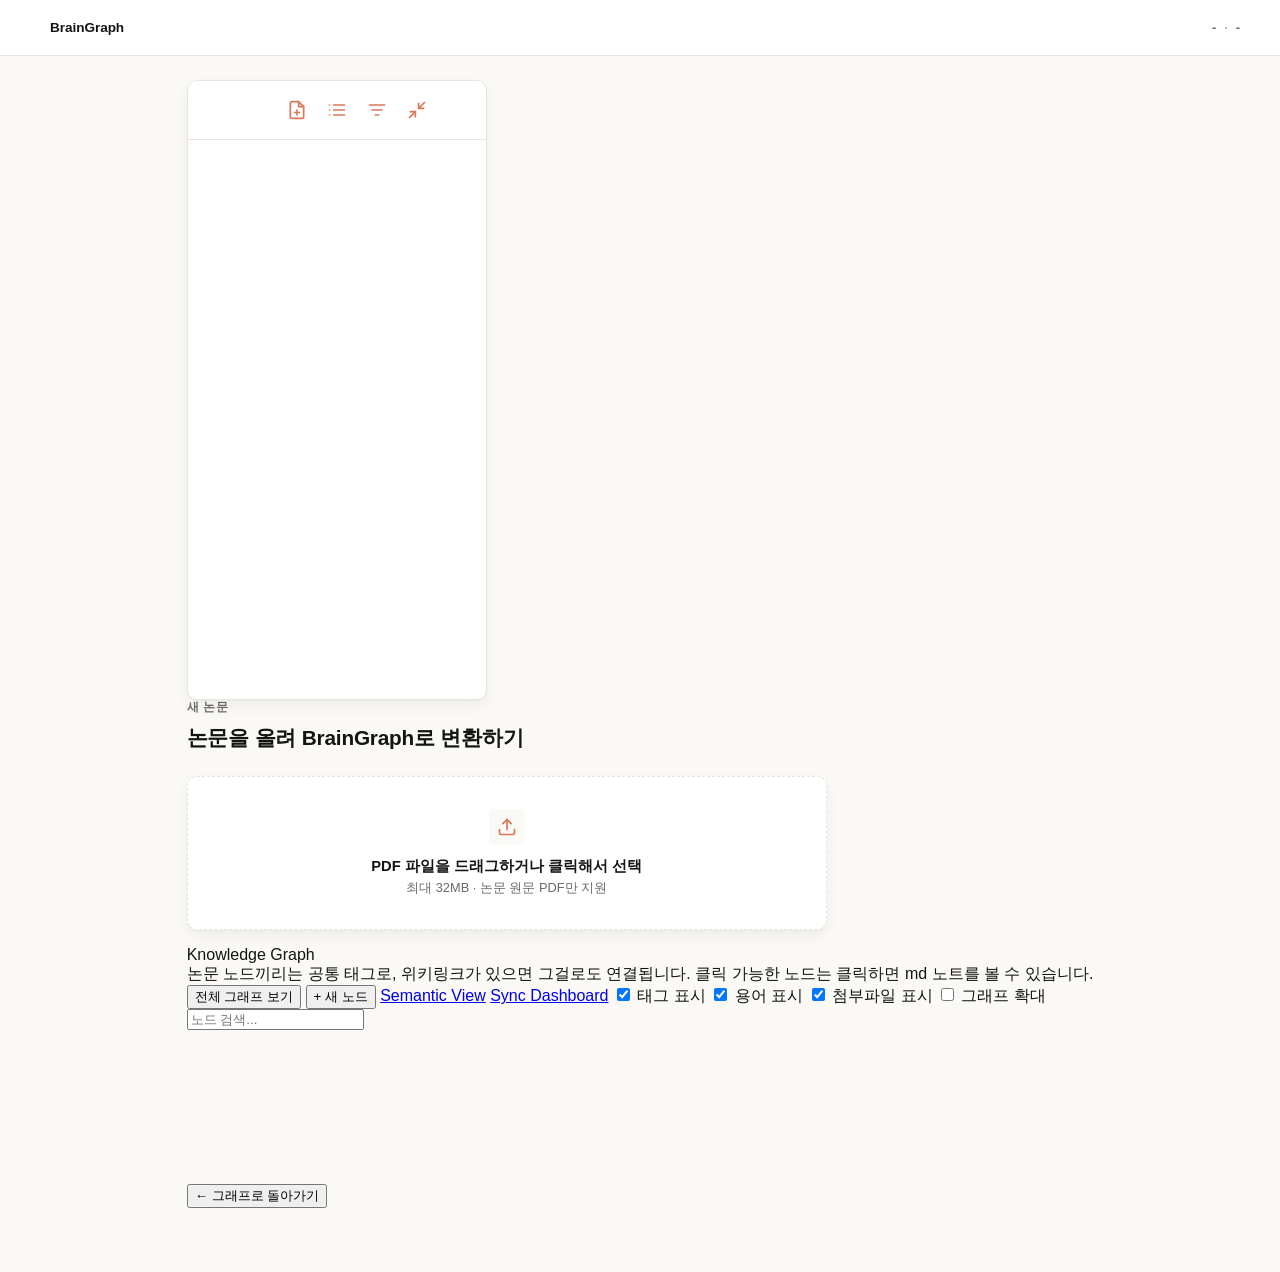
==== static/index.html @ 8e122c5a "feat(neo4j): make every node/paper Neo4j sync async, with a live status dashboard Every node_store-m" ====
<!DOCTYPE html>
<html lang="ko">
<head>
<meta charset="UTF-8" />
<meta name="viewport" content="width=device-width, initial-scale=1" />
<title>AutoNote</title>
<link rel="stylesheet" href="/graph.css" />
<style>
  :root {
    --bg: #FAF9F5;
    --surface: #FFFFFF;
    --border: #E8E6DC;
    --text: #141413;
    --text-muted: #6B6A65;
    --accent: #D97757;
    --accent-hover: #C86A4C;
    --accent-soft: #FBE9E1;
    --error: #C0442F;
    --error-soft: #FCEBE7;
    --radius: 10px;
    --radius-sm: 6px;
    --shadow: 0 1px 2px rgba(20,20,19,.04), 0 6px 16px rgba(20,20,19,.05);

    /* 타이포그래피 스케일 - 이전엔 .7rem~2.1rem 사이 12개 넘는 임의값이 흩어져
       있었다. 용도별로 6단계만 두고 전부 이 변수를 통해서만 쓴다. */
    --fs-xs: .72rem;    /* 폴더 토글 화살표, 극소 라벨, eyebrow */
    --fs-sm: .8rem;     /* 메타 정보, 보조 텍스트 */
    --fs-base: .85rem;  /* 본문 기본값(리스트 행, 버튼) */
    --fs-md: .92rem;    /* 강조 본문(카드 안내문, 드롭존 안내) */
    --fs-lg: 1.05rem;   /* 카드 제목 */
    --fs-xl: 1.3rem;    /* 페이지 헤딩(h1) */
  }
  @media (prefers-color-scheme: dark) {
    :root {
      --bg: #1F1E1D;
      --surface: #262624;
      --border: #3A3936;
      --text: #F5F4ED;
      --text-muted: #A9A79E;
      --accent: #E08A67;
      --accent-hover: #EA9C7C;
      --accent-soft: #3A2A22;
      --error: #E5806B;
      --error-soft: #3A2420;
      --shadow: 0 1px 2px rgba(0,0,0,.2), 0 8px 24px rgba(0,0,0,.3);
    }
  }

  * { box-sizing: border-box; }
  html { scroll-behavior: smooth; }
  body {
    font-family: -apple-system, BlinkMacSystemFont, "Segoe UI", "Pretendard", sans-serif;
    background: var(--bg);
    color: var(--text);
    margin: 0;
    min-height: 100vh;
    transition: background .2s ease, color .2s ease;
  }
  /* 대시보드형 상단바 - 화면 폭 전체에 걸쳐 고정된 앱 셸을 준다. 안의 내용은
     .page와 같은 1720px 폭으로 가운데 정렬해 아래 레이아웃과 좌우가 맞는다. */
  .topnav {
    width: 100%; height: 56px; box-sizing: border-box;
    display: flex; align-items: center; justify-content: center;
    border-bottom: 1px solid var(--border); background: var(--surface);
  }
  .topnav-inner { width: 100%; max-width: 1720px; padding: 0 40px; display: flex; align-items: center; gap: 10px; }
  /* 배지(뱃지 배경/테두리) 없이, 원래 아이콘 자리에 있던 인라인 SVG와 같은
     방식으로 둔다 - 투명 배경 PNG를 자연 비율 그대로, 높이만 텍스트 줄과
     맞춰서. */
  .brand-mark { height: 22px; width: auto; flex-shrink: 0; }
  .brand-name { font-size: var(--fs-base); font-weight: 700; color: var(--text); letter-spacing: -.005em; }
  /* 실제로 존재하지 않는 메뉴(그래프/설정 등)를 링크로 늘어놓는 대신, 지금
     Brain에 뭐가 얼마나 쌓여 있는지(실측치)를 상시 보여주는 상태 표시줄로
     쓴다 - papers.js/graph.js가 각각 채운다. */
  .topnav-stats { margin-left: auto; display: flex; align-items: center; gap: 8px; font-size: var(--fs-sm); color: var(--text-muted); font-weight: 600; }
  .topnav-stats .sep { opacity: .5; }
  /* 링크를 눌러야만(Sync Dashboard 페이지) 보이는 대신, 메인 화면을 벗어나지
     않아도 "로컬과 Neo4j가 어긋나 있다"를 바로 알 수 있어야 해서 상단바에도
     항상 폴링하는 배지를 하나 둔다 - 평소(미해결 실패 없음)엔 아예 숨어서
     통계 줄을 방해하지 않는다. */
  .sync-status-badge {
    display: none; align-items: center; gap: 5px; padding: 3px 10px; border-radius: 999px;
    font-size: var(--fs-xs); font-weight: 700; text-decoration: none; white-space: nowrap;
    background: var(--error-soft); color: var(--error); border: 1px solid var(--error);
  }
  .sync-status-badge.show { display: inline-flex; }
  .sync-status-badge:hover { background: var(--error); color: var(--surface); }

  .page { display: flex; flex-direction: column; align-items: center; padding: 24px 20px 64px; }

  main { width: 100%; max-width: 640px; }
  .eyebrow {
    font-size: var(--fs-xs); font-weight: 700; letter-spacing: .06em; text-transform: uppercase;
    color: var(--text-muted); margin-bottom: 8px;
  }

  /* flex: 0 0 300px만으로는 폭이 고정되지 않는다 - width가 auto(비확정)면
     flex item의 "자동 최소 크기"가 안의 긴 논문 제목 같은 content-based
     minimum으로 정해져서, 그게 300px보다 크면 flex-shrink:0이어도 그
     최소 크기까지 넓어진다(overflow:hidden으로 이 자동 최소값을 0으로
     만드는 게 보통의 해법이지만, 그러면 sticky가 깨진다 - 크롬에서도
     이 조합에서 재현 확인됨). 그래서 width를 명시적으로도 박아 "확정된
     크기"로 만든다 - 그러면 자동 최소 크기 계산이 min(content-based, 300)
     = 300으로 정리된다.

     사이드바는 #paperListPanel 하나뿐이지만, sticky/폭 고정은 그걸 감싼
     열(.sidebar-col)에 걸어둔다(패널을 감싸는 별도 레이어가 있어야 나중에
     이 열에 뭔가 더 얹더라도 sticky/폭 계산을 다시 안 건드려도 된다). */
  .sidebar-col { flex: 0 0 300px; width: 300px; position: sticky; top: 80px; display: flex; flex-direction: column; gap: 12px; }
  #paperListPanel {
    width: 100%; height: 620px; box-sizing: border-box;
    background: var(--surface); border: 1px solid var(--border); border-radius: var(--radius);
    box-shadow: var(--shadow); padding: 20px; display: flex; flex-direction: column;
  }
  /* 예전엔 "저장된 논문" 라벨 + 버튼 하나였는데, 라벨을 빼고 나니 이 줄 전체가
     아이콘 버튼 묶음(Brain 탭 토글/새 폴더/전체 펼치기·접기/정렬/밀도) 하나로
     채워진다 - 텍스트가 없어졌으니 좌우로 벌릴 대상도 없어서 justify-content는
     그냥 기본값(flex-start)으로 왼쪽부터 채운다. */
  .panel-title-row {
    display: flex; align-items: center; justify-content: center; gap: 8px;
    margin: -20px -20px 12px; padding: 12px 14px; border-bottom: 1px solid var(--border);
  }
  /* 참고 이미지처럼 아이콘끼리 넉넉히 떨어진 툴바 배치 - 이전엔 gap:2px로
     다닥다닥 붙어 있었다. */
  .panel-title-actions { display: flex; align-items: center; gap: 6px; flex-shrink: 0; }
  /* 이 5개 버튼만 더 크고 색이 다르게 - 공유 클래스(.panel-icon-btn)의 26px
     히트박스/회색은 논문·폴더 행 아이콘(같은 클래스 재사용)까지 다 같이
     바뀌므로 건드리지 않고, panel-title-actions 안에서만 덮어쓴다. 색은
     그래프 뷰의 논문(note) 노드와 같은 --accent - 이 패널이 다루는 게
     결국 논문이라 그 노드 색과 맞춘다. */
  .panel-title-actions .panel-icon-btn { width: 34px; height: 34px; color: var(--accent); }
  /* 아이콘 버튼 3종(패널 헤더의 새 폴더, 논문/폴더 행의 그래프 토글·삭제)은
     크기·모양이 완전히 같은 하나의 컴포넌트였는데 각자 따로 정의돼 있었다 -
     여기서 베이스를 하나로 합치고, 호버 시 의미에 따라 갈리는 색(중립=accent,
     파괴적 동작=error)만 개별로 얹는다. */
  .panel-icon-btn, .paper-graph-btn, .paper-delete-btn {
    flex-shrink: 0; width: 26px; height: 26px; display: flex; align-items: center; justify-content: center;
    background: none; border: none; border-radius: var(--radius-sm); color: var(--text-muted); cursor: pointer;
    transition: background .15s ease, color .15s ease;
  }
  .panel-icon-btn:hover, .paper-graph-btn:hover { background: var(--accent-soft); color: var(--accent); }
  .panel-icon-btn.active, .paper-graph-btn.active { background: var(--accent); color: var(--surface); }
  .panel-icon-btn.active:hover, .paper-graph-btn.active:hover { background: var(--accent-hover, var(--accent)); }
  /* 뇌 아이콘은 raster 이미지라 currentColor로 흰색 반전이 안 된다 - active일 때
     배경을 꽉 채우는 대신 옅은 링으로 "선택됨"을 표시한다. */
  .brain-icon-img { width: 22px; height: auto; display: block; }
  #btnToggleBrainTabs.active, #btnToggleBrainTabs.active:hover {
    background: var(--accent-soft);
    box-shadow: inset 0 0 0 1.5px var(--accent);
  }
  .paper-delete-btn:hover { background: var(--error-soft); color: var(--error); }
  /* 촘촘하게 보기 토글(#btnToggleDensity) - 행 패딩/간격만 줄인다. */
  #paperList.compact .paper-title { padding: 3px 8px; }
  #paperList.compact .folder-name { padding: 3px 4px; }
  #paperList.compact { gap: 0; }
  #paperList.compact .folder-body { gap: 0; }
  #paperList {
    flex: 1; overflow-y: auto; display: flex; flex-direction: column; gap: 1px; min-width: 0;
    scrollbar-width: thin; scrollbar-color: var(--border) transparent;
  }
  /* 파이어폭스는 scrollbar-width/color로 충분하지만, 크롬/엣지/사파리(WebKit)는
     기본 스크롤바가 굵게 나와서 별도 의사 요소로 얇게 맞춰야 한다. */
  #paperList::-webkit-scrollbar { width: 6px; }
  #paperList::-webkit-scrollbar-track { background: transparent; }
  #paperList::-webkit-scrollbar-thumb { background: var(--border); border-radius: 999px; }
  #paperList::-webkit-scrollbar-thumb:hover { background: var(--text-muted); }
  /* min-width: 0 - #paperList가 flex-column이라 .paper-row/.folder-block도 그
     안의 flex item이다. 기본값 min-width:auto인 flex item은 안의 긴 논문
     제목(.paper-title에 이미 overflow:hidden+ellipsis가 있어도) 때문에 패널
     전체가 옆으로 넓어지는 문제가 있었다 - 사이드바 패널 자체(#paperListPanel)의
     overflow는 sticky를 깨뜨리므로(WebKit 버그) 건드리지 않고, 실제 텍스트를
     감싸는 이 안쪽 flex item에서 폭을 끊어야 한다. */
  .paper-row {
    display: flex; align-items: center; gap: 6px; border-left: 2px solid transparent;
    border-radius: 0 var(--radius-sm) var(--radius-sm) 0; min-width: 0;
    padding: 2px; transition: background .15s ease, border-color .15s ease; cursor: grab;
  }
  .paper-row.selected { background: var(--bg); border-left-color: var(--accent); }
  .paper-row.dragging { opacity: .4; }
  .paper-title {
    flex: 1; text-align: left; font-size: var(--fs-base); color: var(--text);
    line-height: 1.35; padding: 6px 8px;
    white-space: nowrap; overflow: hidden; text-overflow: ellipsis;
  }
  .paper-row.selected .paper-title { color: var(--accent); font-weight: 600; }
  .paper-empty { font-size: var(--fs-sm); color: var(--text-muted); padding: 8px 10px; }

  /* 옵시디언 파일 탐색기처럼 폴더로 논문을 묶어 보여주는 영역. 실제 vault 파일
     위치는 안 바뀌고(가상 폴더), 어느 논문이 어느 폴더에 속하는지만 로컬에
     기록된다(paper_notes/paper_folders.py). 논문 행을 폴더 위로 드래그해서
     넣고 빼므로(papers.js), 드래그 중인 폴더는 drag-over 클래스로 강조한다. */
  .folder-block { display: flex; flex-direction: column; gap: 2px; margin-bottom: 4px; border-radius: var(--radius-sm); min-width: 0; }
  .folder-block.drag-over { background: var(--accent-soft); }
  .folder-block.dragging { opacity: .4; }
  .folder-header { display: flex; align-items: center; gap: 2px; border-radius: var(--radius-sm); padding: 2px; min-width: 0; }
  .folder-toggle-btn {
    flex-shrink: 0; width: 18px; height: 26px; display: flex; align-items: center; justify-content: center;
    background: none; border: none; color: var(--text-muted); cursor: pointer; font-size: var(--fs-xs); padding: 0;
  }
  .folder-icon { flex-shrink: 0; display: flex; align-items: center; color: var(--text-muted); }
  .folder-name {
    flex: 1; text-align: left; font-size: var(--fs-base); font-weight: 600; color: var(--text);
    padding: 6px 4px; white-space: nowrap; overflow: hidden; text-overflow: ellipsis;
  }
  .folder-body { display: flex; flex-direction: column; gap: 2px; margin-left: 20px; min-width: 0; }
  /* "+ 폴더" 클릭 시 옵시디언처럼 목록 맨 위에 바로 이름 입력 상태로 나타나는
     임시 행 - 확인 버튼 없이 Enter/포커스 아웃으로 바로 생성된다(papers.js). */
  .folder-ghost-row { display: flex; align-items: center; gap: 2px; padding: 2px; }
  .folder-name-input {
    flex: 1; min-width: 0; font-size: var(--fs-base); font-weight: 600; color: var(--text);
    padding: 5px 6px; margin: 1px 0; border-radius: var(--radius-sm);
    border: 1px solid var(--accent); background: var(--surface); outline: none;
  }

  /* Brain별로 묶어보기(뇌 아이콘 토글) - #brainTabs 탭 바가 하던 일을 이제
     #paperList 안에서 직접 한다. 폴더와 같은 감싸기(.folder-block)/토글
     구조를 그대로 재사용하되, 그 위 한 단계 컨테이너라는 걸 표시하려고
     헤더 배경만 옅게 얹는다 - 안쪽 folder-block/paper-row는 평소와 완전히
     같은 컴포넌트다(brain-body에 folder-body와 같은 들여쓰기 클래스를 쓴다). */
  .brain-block { display: flex; flex-direction: column; gap: 2px; margin-bottom: 6px; border-radius: var(--radius-sm); min-width: 0; }
  .brain-header {
    display: flex; align-items: center; gap: 2px; border-radius: var(--radius-sm); padding: 2px;
    min-width: 0; background: var(--accent-soft);
  }
  .brain-header.drag-over { box-shadow: inset 0 0 0 1.5px var(--accent); }
  .brain-block.dragging { opacity: .4; }
  .brain-block-icon { flex-shrink: 0; width: 14px; height: 14px; display: block; margin: 0 4px 0 2px; }
  .brain-body { margin-left: 20px; }
  .brain-body .paper-empty { padding: 4px; }
  .brain-add-row {
    display: block; width: 100%; text-align: left; margin-bottom: 4px;
    padding: 6px 4px; border-radius: var(--radius-sm); border: none; background: none;
    color: var(--text-muted); font-size: var(--fs-sm); font-weight: 600; cursor: pointer;
  }
  .brain-add-row:hover { background: var(--accent-soft); color: var(--accent); }
  .brain-ghost-row { display: flex; align-items: center; padding: 2px; margin-bottom: 4px; }
  .brain-name-input {
    flex: 1; min-width: 0; font-size: var(--fs-base); font-weight: 600; color: var(--text);
    padding: 5px 6px; margin: 1px 0; border-radius: var(--radius-sm);
    border: 1px solid var(--accent); background: var(--surface); outline: none;
  }

  h1 {
    font-size: var(--fs-xl); font-weight: 700; letter-spacing: -.01em; color: var(--text);
    margin: 0 0 24px; line-height: 1.4;
  }

  #dropzone {
    background: var(--surface);
    border: 1px dashed var(--border);
    border-radius: var(--radius);
    padding: 32px 20px;
    text-align: center;
    cursor: pointer;
    transition: border-color .18s ease, background .18s ease, transform .18s ease;
    box-shadow: var(--shadow);
  }
  #dropzone:hover { border-color: var(--accent); transform: translateY(-1px); }
  #dropzone.drag { border-color: var(--accent); background: var(--accent-soft); }

  .dz-icon {
    width: 36px; height: 36px; margin: 0 auto 12px;
    border-radius: var(--radius-sm); background: var(--bg);
    display: flex; align-items: center; justify-content: center;
    color: var(--accent);
  }
  .dz-title { font-weight: 600; font-size: var(--fs-md); margin-bottom: 4px; }
  .dz-hint { color: var(--text-muted); font-size: var(--fs-sm); }
  input[type=file] { display: none; }

  #progressWrap { margin-top: 28px; display: none; }
  #progressBar {
    width: 100%; height: 8px; background: var(--border);
    border-radius: 999px; overflow: hidden;
  }
  #progressFill {
    height: 100%; width: 0%; border-radius: 999px;
    background: linear-gradient(90deg, var(--accent), var(--accent-hover));
    transition: width .35s cubic-bezier(.4,0,.2,1);
  }
  #progressLabel {
    margin-top: 10px; display: flex; align-items: center; justify-content: space-between; gap: 8px;
  }
  .progress-status {
    display: flex; align-items: center; gap: 8px;
    color: var(--text-muted); font-size: var(--fs-sm);
  }
  .spinner {
    width: 13px; height: 13px; border-radius: 50%;
    border: 2px solid var(--border); border-top-color: var(--accent);
    animation: spin .7s linear infinite; flex-shrink: 0;
  }
  @keyframes spin { to { transform: rotate(360deg); } }

  /* 그래프 뷰의 .graph-btn(graph.css)과 같은 "알약형" 버튼 컴포넌트 - 패딩/폰트/
     radius를 그대로 맞춰서 페이지 어디서든 같은 버튼으로 보이게 한다. */
  #cancelBtn {
    background: none; border: 1px solid var(--border); border-radius: 999px;
    color: var(--text-muted); font-size: var(--fs-sm); font-weight: 600;
    padding: 5px 14px; cursor: pointer; flex-shrink: 0;
    transition: border-color .15s ease, color .15s ease;
  }
  #cancelBtn:hover { border-color: var(--error); color: var(--error); }

  #status { margin-top: 16px; }
  /* 대시보드형은 왼쪽 색띠로 상태를 구분하는 좀 더 전통적인 방식을 쓴다(카드
     맨 위 상태 라벨은 유지 - 색만으로는 색맹 사용자에게 안 보이므로 텍스트도
     같이 남긴다). */
  .card {
    background: var(--surface); border: 1px solid var(--border); border-left: 3px solid var(--accent);
    border-radius: var(--radius); padding: 16px 18px;
    box-shadow: var(--shadow); animation: rise .25s ease;
  }
  @keyframes rise { from { opacity: 0; transform: translateY(6px); } to { opacity: 1; transform: translateY(0); } }
  .card-status {
    display: flex; align-items: center; gap: 6px;
    font-size: var(--fs-xs); font-weight: 700; letter-spacing: .04em; text-transform: uppercase;
    margin-bottom: 8px;
  }
  .card-status .status-dot { width: 6px; height: 6px; border-radius: 50%; background: currentColor; flex-shrink: 0; }
  .result .card-status { color: var(--accent); }
  .error { background: var(--error-soft); border-color: var(--error-soft); border-left-color: var(--error); color: var(--error); }
  .cancelled { border-left-color: var(--text-muted); color: var(--text-muted); }
  .cancelled .card-status { color: var(--text-muted); }

  .result strong { font-size: var(--fs-lg); display: block; margin-bottom: 6px; }
  .result p { margin: 0 0 14px; color: var(--text-muted); line-height: 1.55; }
  .meta-row {
    display: flex; justify-content: space-between; gap: 12px;
    font-size: var(--fs-sm); padding: 8px 0; border-top: 1px solid var(--border);
    color: var(--text-muted);
  }
  .meta-row span:first-child { flex-shrink: 0; }
  code {
    font-family: ui-monospace, SFMono-Regular, Menlo, monospace;
    font-size: var(--fs-sm); color: var(--text); text-align: right;
    overflow-wrap: anywhere;
  }
</style>
</head>
<body>
<header class="topnav">
  <div class="topnav-inner">
    <img class="brand-mark" src="/brand-mark.png" alt="" aria-hidden="true">
    <span class="brand-name">BrainGraph</span>
    <div class="topnav-stats">
      <span id="statPapers">-</span>
      <span class="sep">·</span>
      <span id="statNodes">-</span>
      <a id="syncStatusBadge" class="sync-status-badge" href="/sync_dashboard.html" target="_blank" rel="noopener" title="BrainGraph → Local → Neo4j 동기화 대시보드"></a>
    </div>
  </div>
</header>
<div class="page">
<div class="layout">
<div class="sidebar-col">
<aside id="paperListPanel">
  <div class="panel-title-row">
    <div class="panel-title-actions">
      <button type="button" id="btnToggleBrainTabs" class="panel-icon-btn" title="Brain별로 묶어보기">
        <img class="brain-icon-img" src="/brain-node-icon.png" alt="">
      </button>
      <button type="button" id="btnNewFolder" class="panel-icon-btn" title="새 폴더">
        <svg width="20" height="20" viewBox="0 0 24 24" fill="none" stroke="currentColor" stroke-width="2" stroke-linecap="round" stroke-linejoin="round">
          <path d="M14 2H6a2 2 0 0 0-2 2v16a2 2 0 0 0 2 2h12a2 2 0 0 0 2-2V8z"/>
          <polyline points="14 2 14 8 20 8"/>
          <line x1="12" y1="12" x2="12" y2="18"/>
          <line x1="9" y1="15" x2="15" y2="15"/>
        </svg>
      </button>
      <button type="button" id="btnToggleCollapseAll" class="panel-icon-btn" title="폴더 전체 펼치기/접기">
        <svg width="20" height="20" viewBox="0 0 24 24" fill="none" stroke="currentColor" stroke-width="2" stroke-linecap="round" stroke-linejoin="round">
          <line x1="8" y1="6" x2="21" y2="6"/>
          <line x1="8" y1="12" x2="21" y2="12"/>
          <line x1="8" y1="18" x2="21" y2="18"/>
          <line x1="3" y1="6" x2="3.01" y2="6"/>
          <line x1="3" y1="12" x2="3.01" y2="12"/>
          <line x1="3" y1="18" x2="3.01" y2="18"/>
        </svg>
      </button>
      <button type="button" id="btnToggleSort" class="panel-icon-btn" title="이름순 정렬">
        <svg width="20" height="20" viewBox="0 0 24 24" fill="none" stroke="currentColor" stroke-width="2" stroke-linecap="round" stroke-linejoin="round">
          <line x1="3" y1="6" x2="21" y2="6"/>
          <line x1="6" y1="12" x2="18" y2="12"/>
          <line x1="10" y1="18" x2="14" y2="18"/>
        </svg>
      </button>
      <button type="button" id="btnToggleDensity" class="panel-icon-btn" title="촘촘하게 보기">
        <svg width="20" height="20" viewBox="0 0 24 24" fill="none" stroke="currentColor" stroke-width="2" stroke-linecap="round" stroke-linejoin="round">
          <polyline points="4 14 10 14 10 20"/>
          <polyline points="20 10 14 10 14 4"/>
          <line x1="14" y1="10" x2="21" y2="3"/>
          <line x1="3" y1="21" x2="10" y2="14"/>
        </svg>
      </button>
    </div>
  </div>
  <div id="paperList"></div>
</aside>
</div>
<main>
  <div class="eyebrow">새 논문</div>
  <h1>논문을 올려 BrainGraph로 변환하기</h1>

  <div id="dropzone">
    <div class="dz-icon">
      <svg width="20" height="20" viewBox="0 0 24 24" fill="none" stroke="currentColor" stroke-width="2" stroke-linecap="round" stroke-linejoin="round">
        <path d="M21 15v4a2 2 0 0 1-2 2H5a2 2 0 0 1-2-2v-4"/>
        <polyline points="17 8 12 3 7 8"/>
        <line x1="12" y1="3" x2="12" y2="15"/>
      </svg>
    </div>
    <div class="dz-title">PDF 파일을 드래그하거나 클릭해서 선택</div>
    <div class="dz-hint">최대 32MB · 논문 원문 PDF만 지원</div>
    <input type="file" id="fileInput" accept="application/pdf" />
  </div>

  <div id="progressWrap">
    <div id="progressBar"><div id="progressFill"></div></div>
    <div id="progressLabel">
      <span class="progress-status"><span class="spinner"></span><span id="progressText"></span></span>
      <button id="cancelBtn" type="button">취소</button>
    </div>
  </div>

  <div id="status"></div>
</main>

<div class="graph-column">
<aside id="graphPanel">
  <div id="graphModeView">
    <div class="graph-title" id="graphTitle">Knowledge Graph</div>
    <div class="graph-hint">논문 노드끼리는 공통 태그로, 위키링크가 있으면 그걸로도 연결됩니다. 클릭 가능한 노드는 클릭하면 md 노트를 볼 수 있습니다.</div>
    <div class="graph-toolbar-wrap">
      <div class="graph-toolbar">
        <button class="graph-btn" id="btnFullGraph">전체 그래프 보기</button>
        <button class="graph-btn" id="btnAddNode">+ 새 노드</button>
        <a class="graph-btn" id="btnSemanticView" href="/semantic_view.html" target="_blank" rel="noopener">Semantic View</a>
        <a class="graph-btn" id="btnSyncDashboard" href="/sync_dashboard.html" target="_blank" rel="noopener">Sync Dashboard</a>
        <label class="switch-wrap">
          <input type="checkbox" id="toggleTags" checked />
          <span class="switch"></span>
          <span>태그 표시</span>
        </label>
        <label class="switch-wrap">
          <input type="checkbox" id="toggleEntities" checked />
          <span class="switch"></span>
          <span>용어 표시</span>
        </label>
        <label class="switch-wrap">
          <input type="checkbox" id="toggleAttachments" checked />
          <span class="switch"></span>
          <span>첨부파일 표시</span>
        </label>
        <label class="switch-wrap">
          <input type="checkbox" id="toggleExpand" />
          <span class="switch"></span>
          <span>그래프 확대</span>
        </label>
        <div class="graph-search-wrap">
          <input type="text" id="graphSearchInput" class="graph-search-input" placeholder="노드 검색..." autocomplete="off" />
          <div id="graphSearchResults" class="graph-search-results"></div>
        </div>
      </div>
      <div id="createNodeStandaloneContainer"></div>
    </div>
    <svg id="graphSvg"></svg>
  </div>
  <div id="nodeModeView">
    <button class="graph-btn" id="btnBackToGraph">← 그래프로 돌아가기</button>
    <div id="nodeModeBody"></div>
  </div>
</aside>
<div id="graphSummary"></div>
</div>
</div>
</div>

<script src="https://d3js.org/d3.v7.min.js"></script>
<script src="https://cdn.jsdelivr.net/npm/mermaid@10/dist/mermaid.min.js"></script>
<!-- concept/entity 메모에 블로그 등 외부 페이지를 복사-붙여넣기할 때, 그 서식 섞인
     HTML을 우리가 지원하는 마크다운으로 즉시 변환해두기 위함(graph.js의 handleRichPaste). -->
<script src="https://unpkg.com/turndown@7.2.0/dist/turndown.js"></script>
<script>
  // startOnLoad:false - 노트를 열 때(openNodeView) graph.js가 mermaid.run()을 직접
  // 호출한다. 페이지에 실제로 있는 mermaid 블록만 그 순간 골라 그리기 위함.
  mermaid.initialize({
    startOnLoad: false,
    theme: window.matchMedia('(prefers-color-scheme: dark)').matches ? 'dark' : 'default',
  });
</script>
<script src="/graph.js"></script>
<script src="/papers.js"></script>
<script src="/inspector.js"></script>
<script>
const dropzone = document.getElementById('dropzone');
const fileInput = document.getElementById('fileInput');
const statusEl = document.getElementById('status');
const progressWrap = document.getElementById('progressWrap');
const progressFill = document.getElementById('progressFill');
const progressText = document.getElementById('progressText');
const spinner = document.querySelector('.spinner');
const cancelBtn = document.getElementById('cancelBtn');

let abortController = null;

dropzone.addEventListener('click', () => fileInput.click());
dropzone.addEventListener('dragover', e => { e.preventDefault(); dropzone.classList.add('drag'); });
dropzone.addEventListener('dragleave', () => dropzone.classList.remove('drag'));
dropzone.addEventListener('drop', e => {
  e.preventDefault();
  dropzone.classList.remove('drag');
  if (e.dataTransfer.files.length) handleFile(e.dataTransfer.files[0]);
});
fileInput.addEventListener('change', () => {
  if (fileInput.files.length) handleFile(fileInput.files[0]);
});
cancelBtn.addEventListener('click', () => {
  abortController?.abort();
});

const NODE_TYPE_LABELS = { note: '논문', concept: '개념', entity: '용어', tag: '태그' };

function renderNodeSummaryRows(nodeSummary) {
  if (!nodeSummary) return '';
  return Object.keys(NODE_TYPE_LABELS)
    .filter((type) => nodeSummary[type] && nodeSummary[type].length > 0)
    .map((type) => {
      const names = nodeSummary[type].join(', ');
      return `<div class="meta-row"><span>${NODE_TYPE_LABELS[type]} (${nodeSummary[type].length})</span><code>${names}</code></div>`;
    })
    .join('');
}

function setProgress(percent, message, done = false) {
  progressWrap.style.display = 'block';
  progressFill.style.width = `${percent}%`;
  progressText.textContent = message;
  spinner.style.display = done ? 'none' : 'block';
  cancelBtn.style.display = done ? 'none' : 'inline-block';
}

async function handleFile(file) {
  statusEl.innerHTML = '';
  if (!file.name.toLowerCase().endsWith('.pdf')) {
    statusEl.innerHTML = '<div class="card error"><div class="card-status"><span class="status-dot"></span>오류</div>PDF 파일만 지원합니다.</div>';
    return;
  }

  // Claude를 부르기 전에(무료) 같은 논문이 이미 처리돼있는지 먼저 확인한다. 제목
  // 문자열은 재처리할 때마다 Claude가 다르게 낼 수 있어 믿을 수 없으므로, 서버가
  // 원문 텍스트 해시로 비교한다.
  let overwriteSlug = null;
  try {
    const checkFormData = new FormData();
    checkFormData.append('file', file);
    const checkRes = await fetch('/api/check-duplicate', { method: 'POST', body: checkFormData });
    if (checkRes.ok) {
      const checkData = await checkRes.json();
      if (checkData.duplicate) {
        const proceed = confirm(`"${checkData.title}" 논문이 이미 있습니다.\n다시 처리해서 덮어쓸까요?`);
        if (!proceed) return;
        overwriteSlug = checkData.slug;
      }
    }
  } catch {
    // 중복 확인 자체가 실패해도(네트워크 등) 평소처럼 새로 처리하도록 진행한다.
  }

  abortController = new AbortController();
  setProgress(0, `"${file.name}" 업로드 중...`);

  const formData = new FormData();
  formData.append('file', file);
  if (overwriteSlug) formData.append('overwrite_slug', overwriteSlug);

  try {
    const res = await fetch('/api/process', { method: 'POST', body: formData, signal: abortController.signal });
    if (!res.ok) {
      const data = await res.json().catch(() => ({}));
      progressWrap.style.display = 'none';
      statusEl.innerHTML = `<div class="card error"><div class="card-status"><span class="status-dot"></span>오류</div>${data.detail || res.statusText}</div>`;
      return;
    }

    const reader = res.body.getReader();
    const decoder = new TextDecoder();
    let buffer = '';

    while (true) {
      const { done, value } = await reader.read();
      if (done) break;
      buffer += decoder.decode(value, { stream: true });

      let newlineIndex;
      while ((newlineIndex = buffer.indexOf('\n')) >= 0) {
        const line = buffer.slice(0, newlineIndex).trim();
        buffer = buffer.slice(newlineIndex + 1);
        if (!line) continue;

        const evt = JSON.parse(line);
        if (evt.stage === 'error') {
          progressWrap.style.display = 'none';
          statusEl.innerHTML = `<div class="card error"><div class="card-status"><span class="status-dot"></span>오류</div>${evt.message}</div>`;
          return;
        }
        if (evt.stage === 'done') {
          setProgress(100, evt.message, true);
          statusEl.innerHTML = `
            <div class="card result">
              <div class="card-status"><span class="status-dot"></span>완료</div>
              <strong>${evt.title}</strong>
              <p>${evt.tldr}</p>
              <div class="meta-row"><span>노트</span><code>${evt.note_path}</code></div>
              <div class="meta-row"><span>API 비용</span><code>$${evt.api_cost_usd.toFixed(4)}</code></div>
              <div class="meta-row"><span>Supabase</span><code>${evt.supabase_path ? evt.supabase_path : ('업로드 실패: ' + evt.supabase_error)}</code></div>
              ${renderNodeSummaryRows(evt.node_summary)}
            </div>`;
          loadGraph([], false);
          selectedPaperSlugs.add(evt.title_slug);
          loadPaperList();
        } else {
          setProgress(evt.percent, evt.message);
        }
      }
    }
  } catch (err) {
    progressWrap.style.display = 'none';
    if (err.name === 'AbortError') {
      statusEl.innerHTML = '<div class="card cancelled">취소되었습니다.</div>';
    } else {
      statusEl.innerHTML = `<div class="card error"><div class="card-status"><span class="status-dot"></span>오류</div>요청 실패: ${err}</div>`;
    }
  } finally {
    abortController = null;
  }
}

// 상단바 배지 - "로컬은 바뀌었는데 Neo4j 반영은 실패한 채로 남아 있다"를
// 사용자가 Sync Dashboard(/sync_dashboard.html)를 따로 열어보지 않아도 메인
// 화면에서 바로 알 수 있게 한다. logs/sync_queue.json은 디스크에 남으므로
// 앱을 재시작해도 unresolved_count가 그대로 유지된다 - 이 배지도 새로고침
// 즉시 그 값을 다시 보여준다.
(function pollSyncStatus() {
  fetch('/api/sync-operations?limit=1')
    .then((res) => res.json())
    .then((data) => {
      const badge = document.getElementById('syncStatusBadge');
      const count = data.unresolved_count || 0;
      badge.classList.toggle('show', count > 0);
      badge.textContent = count > 0 ? `⚠ Neo4j 동기화 실패 ${count}건` : '';
    })
    .catch(() => {}); // 서버가 아직 안 떴거나 잠깐 응답이 없어도 다음 폴링에서 다시 시도
  setTimeout(pollSyncStatus, 5000);
})();
</script>
</body>
</html>
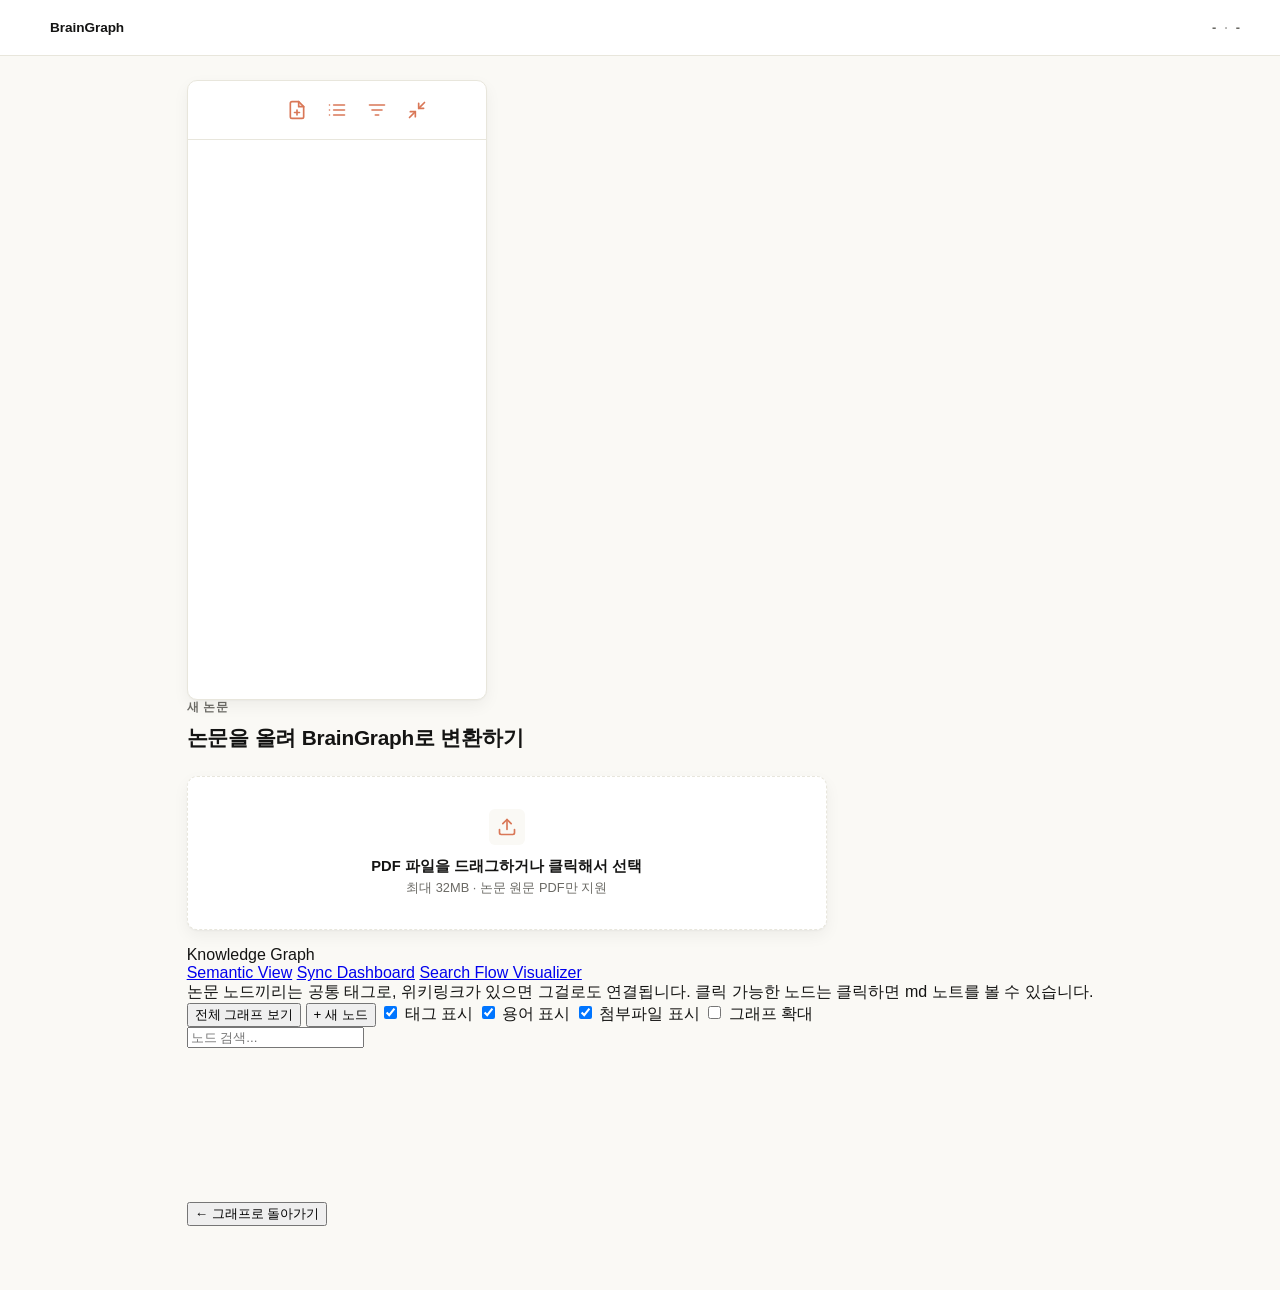
==== commit 667e8f0a: "feat(ui): serve search_flow_visualizer from the app, move dev-tool links out of the main toolbar tes" ====
--- a/static/index.html
+++ b/static/index.html
@@ -429,14 +429,23 @@
 <div class="graph-column">
 <aside id="graphPanel">
   <div id="graphModeView">
-    <div class="graph-title" id="graphTitle">Knowledge Graph</div>
+    <div class="graph-title-row">
+      <div class="graph-title" id="graphTitle">Knowledge Graph</div>
+      <!-- 그래프 자체를 다루는 버튼(전체 그래프 보기/새 노드/태그 표시 등)과
+           달리 이 셋은 별도 페이지로 나가는 도구 모음이라, 메인 툴바에 같이
+           두면 "지금 이 그래프에 뭘 할 수 있나"와 "다른 도구로 가기"가
+           뒤섞여 헷갈렸다(사용자 피드백) - 제목 줄 오른쪽에 작게 분리했다. -->
+      <div class="graph-tools-row">
+        <a class="graph-tool-link" href="/semantic_view.html" target="_blank" rel="noopener">Semantic View</a>
+        <a class="graph-tool-link" href="/sync_dashboard.html" target="_blank" rel="noopener">Sync Dashboard</a>
+        <a class="graph-tool-link" href="/search_flow_visualizer.html" target="_blank" rel="noopener">Search Flow Visualizer</a>
+      </div>
+    </div>
     <div class="graph-hint">논문 노드끼리는 공통 태그로, 위키링크가 있으면 그걸로도 연결됩니다. 클릭 가능한 노드는 클릭하면 md 노트를 볼 수 있습니다.</div>
     <div class="graph-toolbar-wrap">
       <div class="graph-toolbar">
         <button class="graph-btn" id="btnFullGraph">전체 그래프 보기</button>
         <button class="graph-btn" id="btnAddNode">+ 새 노드</button>
-        <a class="graph-btn" id="btnSemanticView" href="/semantic_view.html" target="_blank" rel="noopener">Semantic View</a>
-        <a class="graph-btn" id="btnSyncDashboard" href="/sync_dashboard.html" target="_blank" rel="noopener">Sync Dashboard</a>
         <label class="switch-wrap">
           <input type="checkbox" id="toggleTags" checked />
           <span class="switch"></span>
